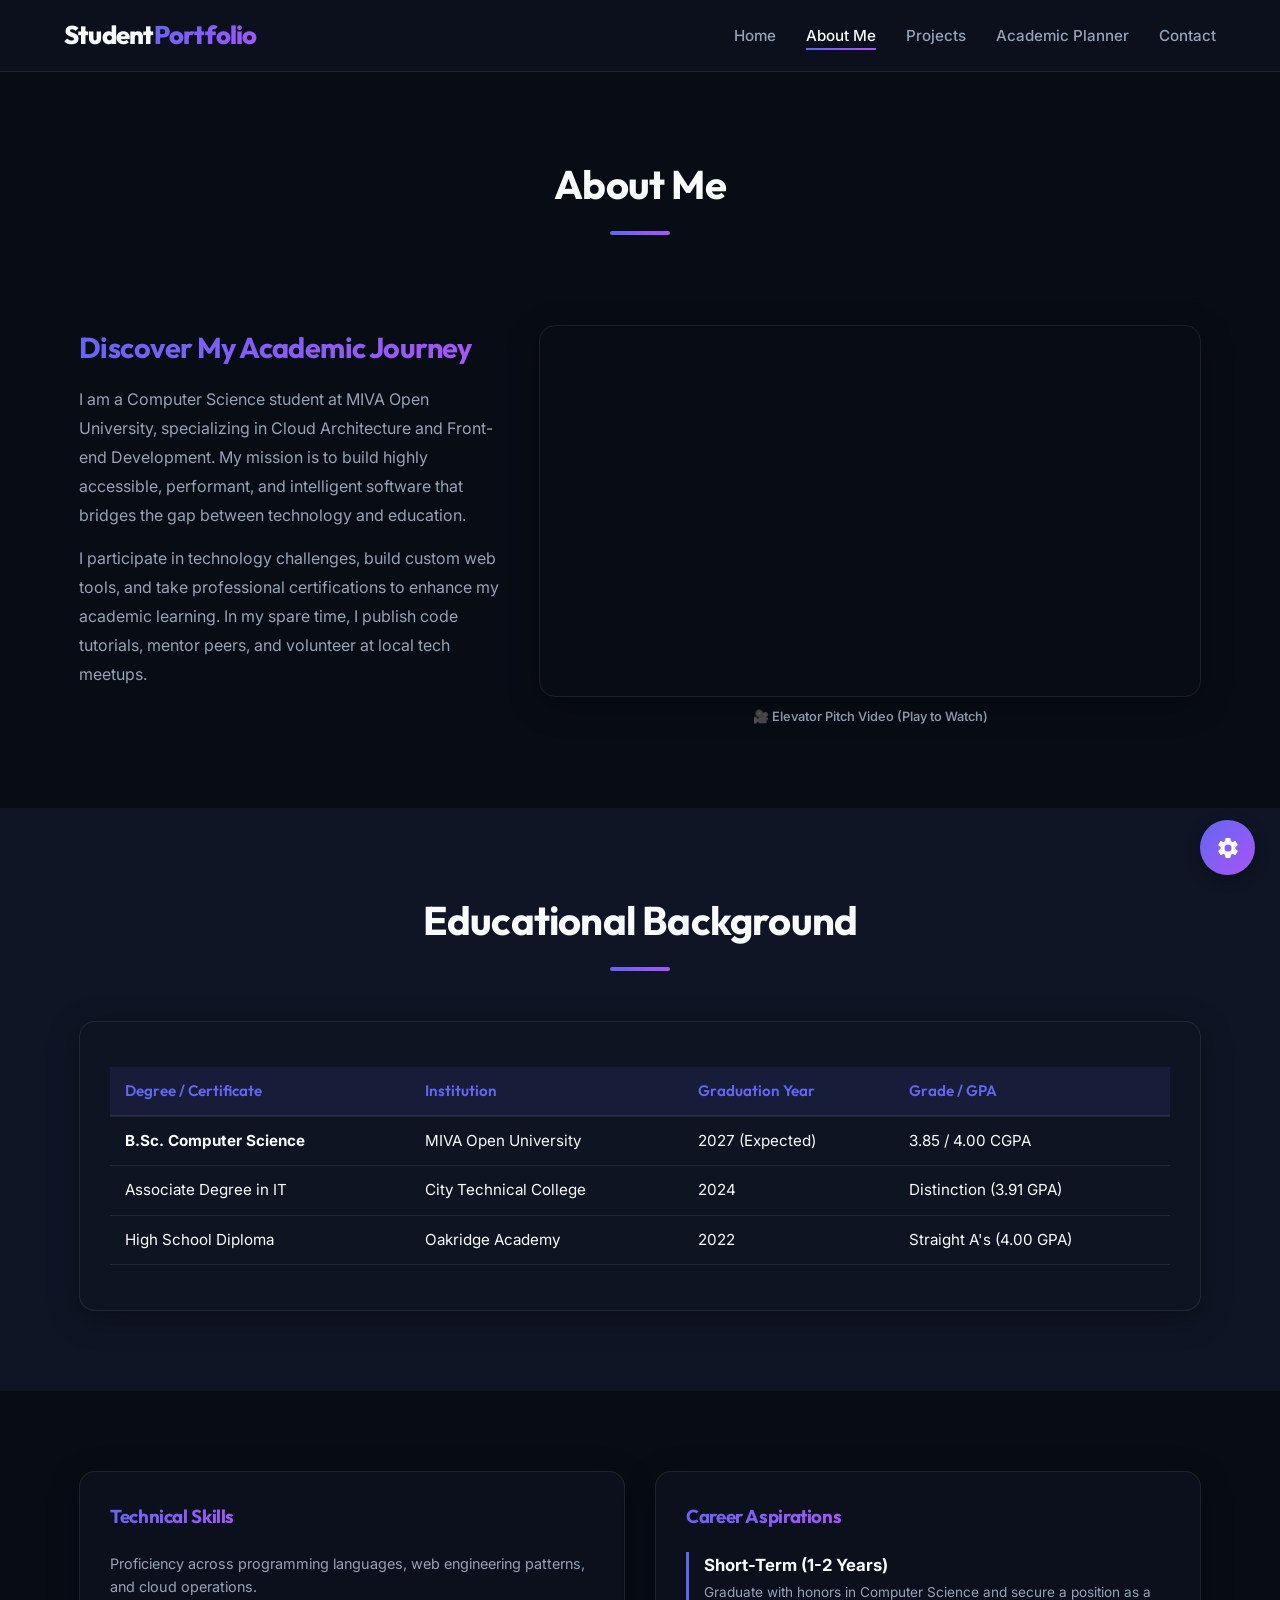
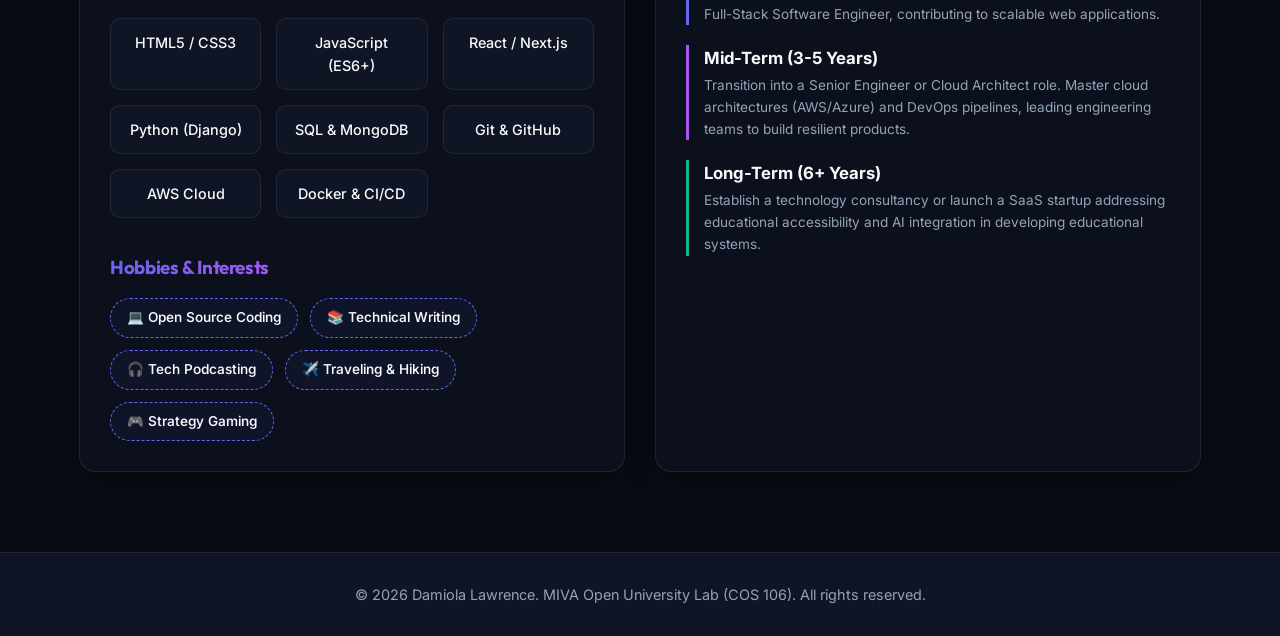
==== about.html @ 82983b86 "Initail commit" ====
<!DOCTYPE html>
<html lang="en">
<head>
  <meta charset="UTF-8">
  <meta name="viewport" content="width=device-width, initial-scale=1.0">
  <meta name="description" content="Learn more about Alex Johnson's educational background, technical skills, career aspirations, and view the elevator pitch video.">
  <meta name="referrer" content="strict-origin-when-cross-origin">
  <title>About Me | Academic Portfolio</title>
  <link rel="stylesheet" href="css/style.css">
</head>
<body>

  <!-- Sticky Navbar -->
  <header>
    <div class="container nav-container">
      <a href="index.html" class="logo" id="nav-logo">Student<span class="gradient-text">Portfolio</span></a>
      <nav>
        <ul class="nav-links" id="navbar-links">
          <li><a href="index.html">Home</a></li>
          <li><a href="about.html" class="active">About Me</a></li>
          <li><a href="projects.html">Projects</a></li>
          <li><a href="planner.html">Academic Planner</a></li>
          <li><a href="contact.html">Contact</a></li>
        </ul>
      </nav>
      <button class="burger" id="menu-toggle-btn" aria-label="Toggle Menu">
        <span></span>
        <span></span>
        <span></span>
      </button>
    </div>
  </header>

  <!-- About Hero Section -->
  <section class="section" id="about-hero-section">
    <div class="container">
      <h2 class="section-title">About Me</h2>
      <div class="grid-2">
        <div class="about-intro-text" id="about-intro-bio">
          <h3 class="gradient-text" style="font-size: 1.8rem; margin-bottom: 15px;">Discover My Academic Journey</h3>
          <p style="color: var(--text-secondary); margin-bottom: 15px; line-height: 1.8;">
            I am a Computer Science student at MIVA Open University, specializing in Cloud Architecture and Front-end Development. My mission is to build highly accessible, performant, and intelligent software that bridges the gap between technology and education.
          </p>
          <p style="color: var(--text-secondary); line-height: 1.8;">
            I participate in technology challenges, build custom web tools, and take professional certifications to enhance my academic learning. In my spare time, I publish code tutorials, mentor peers, and volunteer at local tech meetups.
          </p>
        </div>

        <!-- Custom HTML5 Elevator Pitch Video -->
        <div class="video-section" id="pitch-video-wrapper">
          <div class="video-container" id="video-player-container" style="aspect-ratio: 16 / 9;">
            
            <!-- YouTube Video Embed (Active)
                 The sharing link 'https://youtu.be/R84VVxa68bw?feature=shared' is converted to embed format: 'https://www.youtube-nocookie.com/embed/R84VVxa68bw' -->
            <iframe width="660" height="370" src="https://www.youtube.com/embed/R84VVxa68bw" title="My Elevator pitch video" frameborder="0" allow="accelerometer; autoplay; clipboard-write; encrypted-media; gyroscope; picture-in-picture; web-share" referrerpolicy="strict-origin-when-cross-origin" allowfullscreen></iframe>

            <!-- OPTION 2: HTML5 Video Player (Commented Out)
                 Uncomment the video tag and the custom-controls below, and remove/comment out the iframe above 
                 if you want to play a direct video file (e.g. assets/video.mp4) instead of YouTube.
            <video id="elevator-pitch-video" poster="https://images.unsplash.com/photo-1516321318423-f06f85e504b3?w=800&auto=format&fit=crop&q=80" playsinline style="width: 100%; height: 100%; object-fit: cover;">
              <source src="assets/video.mp4" type="video/mp4">
              Your browser does not support the video tag.
            </video> 
            <div class="custom-video-controls" id="custom-controls">
              <button class="video-control-btn" id="video-play-btn" title="Play">
                <svg viewBox="0 0 24 24" width="24" height="24" fill="currentColor">
                  <path d="M8,5.14V19.14L19,12.14L8,5.14Z"/>
                </svg>
              </button>
              <div class="video-slider" id="video-progress-bar">
                <div class="video-progress" id="video-progress-fill"></div>
              </div>
              <button class="video-control-btn" id="video-mute-btn" title="Mute">
                <svg viewBox="0 0 24 24" width="24" height="24" fill="currentColor">
                  <path d="M14,3.23V5.29C16.89,6.15 19,8.83 19,12C19,15.17 16.89,17.85 14,18.71V20.77C18.07,19.86 21,16.28 21,12C21,7.72 18.07,4.14 14,3.23M16.5,12C16.5,10.23 15.5,8.71 14,7.97V16C15.5,15.29 16.5,13.77 16.5,12M3,9V15H7L12,20V4L7,9H3Z"/>
                </svg>
              </button>
              <span id="video-time-display" style="font-size: 0.75rem; color: #fff; font-family: monospace;">0:00 / 0:15</span>
            </div>
            -->
          </div>
          <p style="font-size: 0.8rem; color: var(--text-secondary); text-align: center; margin-top: 10px; font-weight: 550;">
            🎥 Elevator Pitch Video (Play to Watch)
          </p>
        </div>
      </div>
    </div>
  </section>

  <!-- Educational Background Table -->
  <section class="section" style="background-color: var(--bg-secondary);" id="education-section">
    <div class="container">
      <h2 class="section-title">Educational Background</h2>
      <div class="glass-card table-responsive" id="education-table-card">
        <table class="styled-table" id="education-records-table">
          <thead>
            <tr>
              <th>Degree / Certificate</th>
              <th>Institution</th>
              <th>Graduation Year</th>
              <th>Grade / GPA</th>
            </tr>
          </thead>
          <tbody>
            <tr>
              <td><strong>B.Sc. Computer Science</strong></td>
              <td>MIVA Open University</td>
              <td>2027 (Expected)</td>
              <td>3.85 / 4.00 CGPA</td>
            </tr>
            <tr>
              <td>Associate Degree in IT</td>
              <td>City Technical College</td>
              <td>2024</td>
              <td>Distinction (3.91 GPA)</td>
            </tr>
            <tr>
              <td>High School Diploma</td>
              <td>Oakridge Academy</td>
              <td>2022</td>
              <td>Straight A's (4.00 GPA)</td>
            </tr>
          </tbody>
        </table>
      </div>
    </div>
  </section>

  <!-- Skills, Hobbies and Aspirations -->
  <section class="section" id="skills-aspirations-section">
    <div class="container grid-2">
      
      <!-- Tech Skills & Hobbies -->
      <div class="glass-card" id="tech-skills-card">
        <h3 class="gradient-text" style="margin-bottom: 20px;">Technical Skills</h3>
        <p style="color: var(--text-secondary); font-size: 0.9rem; margin-bottom: 15px;">
          Proficiency across programming languages, web engineering patterns, and cloud operations.
        </p>
        <div class="skills-grid" id="skills-pills-list">
          <div class="skill-pill">HTML5 / CSS3</div>
          <div class="skill-pill">JavaScript (ES6+)</div>
          <div class="skill-pill">React / Next.js</div>
          <div class="skill-pill">Python (Django)</div>
          <div class="skill-pill">SQL & MongoDB</div>
          <div class="skill-pill">Git & GitHub</div>
          <div class="skill-pill">AWS Cloud</div>
          <div class="skill-pill">Docker & CI/CD</div>
        </div>

        <h3 class="gradient-text" style="margin-top: 35px; margin-bottom: 15px;">Hobbies & Interests</h3>
        <div class="hobbies-list" id="hobbies-tags-list">
          <div class="hobby-tag">💻 Open Source Coding</div>
          <div class="hobby-tag">📚 Technical Writing</div>
          <div class="hobby-tag">🎧 Tech Podcasting</div>
          <div class="hobby-tag">✈️ Traveling & Hiking</div>
          <div class="hobby-tag">🎮 Strategy Gaming</div>
        </div>
      </div>

      <!-- Career Aspirations -->
      <div class="glass-card" id="career-aspirations-card" style="height: 100%;">
        <h3 class="gradient-text" style="margin-bottom: 20px;">Career Aspirations</h3>
        <ul style="display: flex; flex-direction: column; gap: 20px;">
          <li style="border-left: 3px solid var(--accent-color); padding-left: 15px; position: relative;">
            <strong style="display: block; font-size: 1.05rem;">Short-Term (1-2 Years)</strong>
            <span style="font-size: 0.85rem; color: var(--text-secondary); display: block; margin-top: 3px;">
              Graduate with honors in Computer Science and secure a position as a Full-Stack Software Engineer, contributing to scalable web applications.
            </span>
          </li>
          <li style="border-left: 3px solid var(--accent-secondary); padding-left: 15px; position: relative;">
            <strong style="display: block; font-size: 1.05rem;">Mid-Term (3-5 Years)</strong>
            <span style="font-size: 0.85rem; color: var(--text-secondary); display: block; margin-top: 3px;">
              Transition into a Senior Engineer or Cloud Architect role. Master cloud architectures (AWS/Azure) and DevOps pipelines, leading engineering teams to build resilient products.
            </span>
          </li>
          <li style="border-left: 3px solid var(--success-color); padding-left: 15px; position: relative;">
            <strong style="display: block; font-size: 1.05rem;">Long-Term (6+ Years)</strong>
            <span style="font-size: 0.85rem; color: var(--text-secondary); display: block; margin-top: 3px;">
              Establish a technology consultancy or launch a SaaS startup addressing educational accessibility and AI integration in developing educational systems.
            </span>
          </li>
        </ul>
      </div>

    </div>
  </section>

  <!-- Footer -->
   <footer>
    <div class="container">
      <p>&copy; 2026 Damiola Lawrence. MIVA Open University Lab (COS 106). All rights reserved.</p>
    </div>
  </footer>

  <script src="js/main.js"></script>
  
  <!-- Local Custom Video Binding Script -->
  <script>
    // Bind Custom Video Controls for elevator pitch
    document.addEventListener('DOMContentLoaded', () => {
      const video = document.getElementById('elevator-pitch-video');
      const playBtn = document.getElementById('video-play-btn');
      const muteBtn = document.getElementById('video-mute-btn');
      const progressBar = document.getElementById('video-progress-bar');
      const progressFill = document.getElementById('video-progress-fill');
      const timeDisplay = document.getElementById('video-time-display');

      if (!video) return;

      playBtn.addEventListener('click', () => {
        if (video.paused) {
          video.play();
          playBtn.innerHTML = `
            <svg viewBox="0 0 24 24" width="24" height="24" fill="currentColor">
              <path d="M14,19H18V5H14M6,19H10V5H6V19Z"/>
            </svg>
          `;
        } else {
          video.pause();
          playBtn.innerHTML = `
            <svg viewBox="0 0 24 24" width="24" height="24" fill="currentColor">
              <path d="M8,5.14V19.14L19,12.14L8,5.14Z"/>
            </svg>
          `;
        }
      });

      muteBtn.addEventListener('click', () => {
        video.muted = !video.muted;
        if (video.muted) {
          muteBtn.innerHTML = `
            <svg viewBox="0 0 24 24" width="24" height="24" fill="currentColor">
              <path d="M12,4L9.91,6.09L12,8.18M19,12C19,11.1 18.82,10.24 18.5,9.46L19.97,8C20.63,9.19 21,10.55 21,12C21,16.28 18.07,19.86 14,20.77V18.71C16.89,17.85 19,15.17 19,12M4.27,3L3,4.27L7.73,9H3V15H7L12,20V13.27L16.25,17.5C15.58,18 14.82,18.4 14,18.7V20.76C15.38,20.44 16.63,19.78 17.68,18.94L20,21.27L21.27,20L4.27,3M12,4L9.91,6.09L12,8.18V4M16.5,12C16.5,11.38 16.32,10.82 16,10.32L17.5,11.82C17.5,11.88 17.5,11.94 17.5,12A3.5,3.5 0 0,1 14,15.5V17.5A5.5,5.5 0 0,0 19.5,12Z"/>
            </svg>
          `;
        } else {
          muteBtn.innerHTML = `
            <svg viewBox="0 0 24 24" width="24" height="24" fill="currentColor">
              <path d="M14,3.23V5.29C16.89,6.15 19,8.83 19,12C19,15.17 16.89,17.85 14,18.71V20.77C18.07,19.86 21,16.28 21,12C21,7.72 18.07,4.14 14,3.23M16.5,12C16.5,10.23 15.5,8.71 14,7.97V16C15.5,15.29 16.5,13.77 16.5,12M3,9V15H7L12,20V4L7,9H3Z"/>
            </svg>
          `;
        }
      });

      // Update progress bar
      video.addEventListener('timeupdate', () => {
        const percent = (video.currentTime / video.duration) * 100;
        progressFill.style.width = `${percent}%`;
        
        // Format time
        const curMins = Math.floor(video.currentTime / 60);
        const curSecs = Math.floor(video.currentTime % 60).toString().padStart(2, '0');
        const durMins = Math.floor(video.duration || 0 / 60);
        const durSecs = Math.floor(video.duration || 0 % 60).toString().padStart(2, '0');
        
        timeDisplay.innerText = `${curMins}:${curSecs} / ${durMins}:${durSecs}`;
      });

      // Seek progress
      progressBar.addEventListener('click', (e) => {
        const rect = progressBar.getBoundingClientRect();
        const pos = (e.clientX - rect.left) / rect.width;
        video.currentTime = pos * video.duration;
      });
    });
  </script>
</body>
</html>
---- css/style.css ----
/* ==========================================================================
   DESIGN SYSTEM & GLOBAL VARIABLES (COS 106 TERM PROJECT)
   ========================================================================== */
@import url('https://fonts.googleapis.com/css2?family=Inter:wght@300;400;500;600;700&family=Outfit:wght@400;500;600;700;800&display=swap');

:root {
  /* Default Dark Obsidian Theme Settings */
  --bg-primary: #080c14;
  --bg-secondary: #0f1524;
  --text-primary: #f8fafc;
  --text-secondary: #94a3b8;
  --accent-color: #6366f1;
  --accent-secondary: #a855f7;
  --accent-glow: rgba(99, 102, 241, 0.4);
  --card-bg: rgba(15, 21, 36, 0.6);
  --card-border: rgba(255, 255, 255, 0.08);
  --input-bg: rgba(15, 21, 36, 0.8);
  --success-color: #10b981;
  --warning-color: #f59e0b;
  --danger-color: #ef4444;
  
  --font-title: 'Outfit', sans-serif;
  --font-body: 'Inter', sans-serif;
  --radius-lg: 16px;
  --radius-md: 10px;
  --radius-sm: 6px;
  --transition: all 0.3s cubic-bezier(0.4, 0, 0.2, 1);
  --shadow-glow: 0 0 20px var(--accent-glow);
  --shadow-card: 0 8px 32px 0 rgba(0, 0, 0, 0.3);
}

/* Light Theme Variables Override */
[data-theme="light"] {
  --bg-primary: #f1f5f9;
  --bg-secondary: #e2e8f0;
  --text-primary: #0f172a;
  --text-secondary: #475569;
  --accent-color: #4f46e5;
  --accent-secondary: #7c3aed;
  --accent-glow: rgba(79, 70, 229, 0.2);
  --card-bg: rgba(255, 255, 255, 0.65);
  --card-border: rgba(15, 23, 42, 0.08);
  --input-bg: rgba(255, 255, 255, 0.8);
  --shadow-card: 0 8px 32px 0 rgba(15, 23, 42, 0.05);
}

/* Reset & Base Styles */
* {
  margin: 0;
  padding: 0;
  box-sizing: border-box;
}

html {
  scroll-behavior: smooth;
}

body {
  background-color: var(--bg-primary);
  color: var(--text-primary);
  font-family: var(--font-body);
  line-height: 1.6;
  min-height: 100vh;
  display: flex;
  flex-direction: column;
  overflow-x: hidden;
  transition: background-color 0.5s ease, color 0.3s ease;
}

a {
  color: inherit;
  text-decoration: none;
  transition: var(--transition);
}

ul {
  list-style: none;
}

img, video {
  max-width: 100%;
  display: block;
}

/* ==========================================================================
   TYPOGRAPHY
   ========================================================================== */
h1, h2, h3, h4, h5, h6 {
  font-family: var(--font-title);
  font-weight: 700;
  letter-spacing: -0.02em;
}

.gradient-text {
  background: linear-gradient(135deg, var(--accent-color), var(--accent-secondary));
  -webkit-background-clip: text;
  -webkit-text-fill-color: transparent;
  display: inline-block;
}

/* ==========================================================================
   LAYOUTS
   ========================================================================== */
.container {
  width: 90%;
  max-width: 1200px;
  margin: 0 auto;
  padding: 0 15px;
}

.grid-2 {
  display: grid;
  grid-template-columns: repeat(2, 1fr);
  gap: 30px;
  align-items: center;
}

.grid-3 {
  display: grid;
  grid-template-columns: repeat(3, 1fr);
  gap: 25px;
}

.flex-center {
  display: flex;
  justify-content: center;
  align-items: center;
}

.section {
  padding: 80px 0;
  position: relative;
}

.section-title {
  text-align: center;
  margin-bottom: 50px;
  font-size: 2.5rem;
}

.section-title::after {
  content: '';
  display: block;
  width: 60px;
  height: 4px;
  background: linear-gradient(90deg, var(--accent-color), var(--accent-secondary));
  margin: 15px auto 0;
  border-radius: 2px;
}

/* ==========================================================================
   NAVIGATION
   ========================================================================== */
header {
  position: sticky;
  top: 0;
  z-index: 1000;
  background: var(--card-bg);
  backdrop-filter: var(--glass-blur);
  -webkit-backdrop-filter: var(--glass-blur);
  border-bottom: 1px solid var(--card-border);
  transition: var(--transition);
}

.nav-container {
  display: flex;
  justify-content: space-between;
  align-items: center;
  padding: 15px 0;
}

.logo {
  font-family: var(--font-title);
  font-size: 1.6rem;
  font-weight: 800;
  letter-spacing: -0.03em;
}

.nav-links {
  display: flex;
  gap: 30px;
  align-items: center;
}

.nav-links a {
  font-size: 0.95rem;
  font-weight: 500;
  color: var(--text-secondary);
  position: relative;
  padding: 5px 0;
}

.nav-links a::after {
  content: '';
  position: absolute;
  bottom: 0;
  left: 0;
  width: 0;
  height: 2px;
  background: linear-gradient(90deg, var(--accent-color), var(--accent-secondary));
  transition: var(--transition);
}

.nav-links a:hover,
.nav-links a.active {
  color: var(--text-primary);
}

.nav-links a:hover::after,
.nav-links a.active::after {
  width: 100%;
}

/* Burger Menu Toggle */
.burger {
  display: none;
  cursor: pointer;
  background: none;
  border: none;
}

.burger span {
  display: block;
  width: 25px;
  height: 3px;
  background-color: var(--text-primary);
  margin: 5px 0;
  transition: var(--transition);
}

/* ==========================================================================
   BUTTONS
   ========================================================================== */
.btn {
  display: inline-block;
  padding: 12px 28px;
  border-radius: var(--radius-md);
  font-family: var(--font-body);
  font-size: 0.95rem;
  font-weight: 600;
  cursor: pointer;
  transition: var(--transition);
  border: none;
  text-align: center;
}

.btn-primary {
  background: linear-gradient(135deg, var(--accent-color), var(--accent-secondary));
  color: #ffffff;
  box-shadow: 0 4px 15px rgba(99, 102, 241, 0.3);
}

.btn-primary:hover {
  transform: translateY(-2px);
  box-shadow: 0 6px 20px rgba(99, 102, 241, 0.45), var(--shadow-glow);
}

.btn-secondary {
  background: transparent;
  color: var(--text-primary);
  border: 1px solid var(--card-border);
  backdrop-filter: var(--glass-blur);
}

.btn-secondary:hover {
  background: rgba(255, 255, 255, 0.05);
  border-color: var(--accent-color);
  transform: translateY(-2px);
}

/* ==========================================================================
   GLASS CARDS
   ========================================================================== */
.glass-card {
  background: var(--card-bg);
  backdrop-filter: var(--glass-blur);
  -webkit-backdrop-filter: var(--glass-blur);
  border: 1px solid var(--card-border);
  border-radius: var(--radius-lg);
  padding: 30px;
  box-shadow: var(--shadow-card);
  transition: var(--transition);
}

.glass-card:hover {
  transform: translateY(-5px);
  border-color: rgba(99, 102, 241, 0.2);
  box-shadow: 0 12px 40px rgba(0, 0, 0, 0.4), 0 0 15px rgba(99, 102, 241, 0.05);
}

/* ==========================================================================
   HOMEPAGE SPECIFICS
   ========================================================================== */
.hero-content {
  display: flex;
  flex-direction: column;
  gap: 15px;
}

.hero-subtitle {
  font-size: 1.25rem;
  color: var(--text-secondary);
  font-weight: 500;
  display: inline-block;
  min-height: 1.8em;
}

.hero-stats {
  display: grid;
  grid-template-columns: repeat(3, 1fr);
  gap: 15px;
  margin-top: 30px;
}

.stat-item {
  text-align: center;
  padding: 15px;
}

.stat-num {
  font-size: 2rem;
  font-weight: 800;
  font-family: var(--font-title);
  color: var(--accent-color);
}

.stat-label {
  font-size: 0.8rem;
  color: var(--text-secondary);
  text-transform: uppercase;
  letter-spacing: 0.05em;
}

/* Image Uploader & Upscaler Canvas UI */
.photo-uploader-container {
  display: flex;
  flex-direction: column;
  align-items: center;
  gap: 20px;
}

.avatar-wrapper {
  position: relative;
  width: 280px;
  height: 280px;
  border-radius: 50%;
  border: 4px solid var(--card-border);
  background: var(--bg-secondary);
  overflow: hidden;
  box-shadow: var(--shadow-card);
  display: flex;
  justify-content: center;
  align-items: center;
  transition: var(--transition);
}

.avatar-wrapper:hover {
  border-color: var(--accent-color);
  box-shadow: var(--shadow-glow);
}

.avatar-wrapper img {
  width: 100%;
  height: 100%;
  object-fit: cover;
}

.avatar-wrapper canvas {
  position: absolute;
  top: 0;
  left: 0;
  width: 100%;
  height: 100%;
  object-fit: cover;
  display: none;
}

.avatar-placeholder {
  display: flex;
  flex-direction: column;
  align-items: center;
  gap: 10px;
  color: var(--text-secondary);
  cursor: pointer;
}

.avatar-placeholder svg {
  width: 50px;
  height: 50px;
  fill: currentColor;
}

#file-upload-input {
  display: none;
}

.upload-actions {
  display: flex;
  gap: 10px;
  width: 100%;
  justify-content: center;
}

/* ==========================================================================
   ABOUT ME SPECIFICS
   ========================================================================== */
.about-sections {
  display: flex;
  flex-direction: column;
  gap: 50px;
}

/* Tables Styling */
.table-responsive {
  overflow-x: auto;
}

.styled-table {
  width: 100%;
  border-collapse: collapse;
  margin: 15px 0;
  font-size: 0.95rem;
  text-align: left;
}

.styled-table th {
  background-color: rgba(99, 102, 241, 0.1);
  color: var(--accent-color);
  font-family: var(--font-title);
  font-weight: 600;
  padding: 12px 15px;
  border-bottom: 2px solid var(--card-border);
}

.styled-table td {
  padding: 12px 15px;
  border-bottom: 1px solid var(--card-border);
  color: var(--text-primary);
}

.styled-table tbody tr:hover {
  background-color: rgba(255, 255, 255, 0.02);
}

/* Skills list */
.skills-grid {
  display: grid;
  grid-template-columns: repeat(auto-fill, minmax(140px, 1fr));
  gap: 15px;
  margin-top: 20px;
}

.skill-pill {
  padding: 12px 15px;
  background: var(--bg-secondary);
  border: 1px solid var(--card-border);
  border-radius: var(--radius-md);
  text-align: center;
  font-weight: 500;
  font-size: 0.9rem;
  transition: var(--transition);
}

.skill-pill:hover {
  border-color: var(--accent-secondary);
  color: var(--text-primary);
  transform: scale(1.05);
  box-shadow: 0 4px 12px rgba(168, 85, 247, 0.15);
}

/* Hobbies Flex list */
.hobbies-list {
  display: flex;
  flex-wrap: wrap;
  gap: 12px;
}

.hobby-tag {
  display: flex;
  align-items: center;
  gap: 8px;
  padding: 8px 16px;
  background: rgba(99, 102, 241, 0.05);
  border: 1px dashed var(--accent-color);
  border-radius: 30px;
  font-size: 0.85rem;
  font-weight: 550;
}

/* Custom Audio Player */
.audio-card {
  margin-top: 40px;
}

.custom-audio-player {
  display: flex;
  align-items: center;
  gap: 20px;
  margin-top: 15px;
}

.audio-btn {
  width: 50px;
  height: 50px;
  border-radius: 50%;
  background: var(--accent-color);
  border: none;
  cursor: pointer;
  display: flex;
  justify-content: center;
  align-items: center;
  color: #fff;
  transition: var(--transition);
}

.audio-btn:hover {
  transform: scale(1.1);
  box-shadow: var(--shadow-glow);
}

.audio-progress-container {
  flex-grow: 1;
  display: flex;
  flex-direction: column;
  gap: 5px;
}

.audio-slider-bar {
  width: 100%;
  height: 5px;
  background: var(--card-border);
  border-radius: 3px;
  position: relative;
  cursor: pointer;
}

.audio-progress {
  height: 100%;
  background: linear-gradient(90deg, var(--accent-color), var(--accent-secondary));
  border-radius: 3px;
  width: 0%;
  position: absolute;
}

.audio-time-row {
  display: flex;
  justify-content: space-between;
  font-size: 0.75rem;
  color: var(--text-secondary);
}

/* Elevator Pitch Video player */
.video-section {
  margin-top: 40px;
}

.video-container {
  position: relative;
  width: 100%;
  max-width: 720px;
  margin: 0 auto;
  border-radius: var(--radius-lg);
  overflow: hidden;
  border: 1px solid var(--card-border);
  box-shadow: var(--shadow-card);
}

.custom-video-controls {
  position: absolute;
  bottom: 0;
  left: 0;
  width: 100%;
  background: linear-gradient(to top, rgba(0,0,0,0.8), rgba(0,0,0,0));
  padding: 20px 15px 10px;
  display: flex;
  align-items: center;
  gap: 15px;
  opacity: 0;
  transition: opacity 0.3s ease;
}

.video-container:hover .custom-video-controls {
  opacity: 1;
}

.video-slider {
  flex-grow: 1;
  height: 6px;
  background: rgba(255,255,255,0.25);
  border-radius: 3px;
  position: relative;
  cursor: pointer;
}

.video-progress {
  height: 100%;
  background: var(--accent-color);
  border-radius: 3px;
  width: 0%;
}

.video-control-btn {
  background: none;
  border: none;
  color: #fff;
  cursor: pointer;
  outline: none;
}

/* ==========================================================================
   PROJECTS SPECIFICS
   ========================================================================== */
.project-card {
  display: flex;
  flex-direction: column;
  height: 100%;
  padding: 0;
  overflow: hidden;
}

.project-img {
  width: 100%;
  height: 200px;
  object-fit: cover;
  border-bottom: 1px solid var(--card-border);
}

.project-body {
  padding: 25px;
  display: flex;
  flex-direction: column;
  gap: 15px;
  flex-grow: 1;
}

.project-tags {
  display: flex;
  flex-wrap: wrap;
  gap: 8px;
}

.project-tag {
  font-size: 0.75rem;
  padding: 4px 10px;
  background: rgba(99, 102, 241, 0.1);
  color: var(--accent-color);
  border-radius: 12px;
  font-weight: 600;
}

.project-progress-container {
  display: flex;
  flex-direction: column;
  gap: 5px;
  margin-top: 10px;
}

.progress-label-row {
  display: flex;
  justify-content: space-between;
  font-size: 0.8rem;
  color: var(--text-secondary);
}

.progress-bar-bg {
  width: 100%;
  height: 6px;
  background: var(--bg-secondary);
  border-radius: 3px;
  overflow: hidden;
  border: 1px solid var(--card-border);
}

.progress-fill {
  height: 100%;
  background: linear-gradient(90deg, var(--accent-color), var(--accent-secondary));
  border-radius: 3px;
  transition: width 1s ease-in-out;
}

.project-footer {
  padding: 0 25px 25px;
  display: flex;
  justify-content: space-between;
  align-items: center;
}

.project-link {
  font-size: 0.9rem;
  font-weight: 600;
  color: var(--accent-color);
  display: flex;
  align-items: center;
  gap: 5px;
}

.project-link:hover {
  color: var(--accent-secondary);
  transform: translateX(3px);
}

/* ==========================================================================
   ACADEMIC PLANNER & CALENDAR SPECIFICS
   ========================================================================== */
.planner-layout {
  display: grid;
  grid-template-columns: 1fr 1.8fr;
  gap: 30px;
  align-items: start;
}

.planner-dashboard {
  display: flex;
  flex-direction: column;
  gap: 25px;
}

.form-group {
  display: flex;
  flex-direction: column;
  gap: 8px;
  margin-bottom: 15px;
}

.form-label {
  font-size: 0.85rem;
  font-weight: 600;
  color: var(--text-secondary);
  text-transform: uppercase;
  letter-spacing: 0.03em;
}

.form-input, .form-select, .form-textarea {
  width: 100%;
  padding: 12px 16px;
  background: var(--input-bg);
  border: 1px solid var(--card-border);
  color: var(--text-primary);
  border-radius: var(--radius-md);
  font-family: var(--font-body);
  font-size: 0.95rem;
  transition: var(--transition);
}

.form-input:focus, .form-select:focus, .form-textarea:focus {
  outline: none;
  border-color: var(--accent-color);
  box-shadow: 0 0 10px rgba(99, 102, 241, 0.15);
}

/* Task lists style */
.task-columns {
  display: grid;
  grid-template-columns: 1fr 1fr;
  gap: 20px;
}

.task-column-title {
  font-size: 1.15rem;
  margin-bottom: 15px;
  display: flex;
  justify-content: space-between;
  align-items: center;
}

.task-count {
  font-size: 0.8rem;
  padding: 3px 8px;
  background: var(--bg-secondary);
  border-radius: 12px;
  border: 1px solid var(--card-border);
}

.task-list {
  display: flex;
  flex-direction: column;
  gap: 12px;
  min-height: 250px;
  background: rgba(255, 255, 255, 0.01);
  border: 1px dashed var(--card-border);
  border-radius: var(--radius-lg);
  padding: 15px;
}

/* Task Card */
.task-card {
  background: var(--bg-secondary);
  border: 1px solid var(--card-border);
  border-radius: var(--radius-md);
  padding: 15px;
  position: relative;
  transition: var(--transition);
  animation: fadeIn 0.4s ease;
}

.task-card:hover {
  box-shadow: var(--shadow-card);
  border-color: rgba(99,102,241,0.15);
}

.task-card-header {
  display: flex;
  justify-content: space-between;
  align-items: start;
  gap: 10px;
}

.task-card-title {
  font-size: 0.95rem;
  font-weight: 600;
}

.task-priority-badge {
  font-size: 0.7rem;
  padding: 2px 6px;
  border-radius: 4px;
  text-transform: uppercase;
  font-weight: 700;
}

.priority-high { background: rgba(239, 68, 68, 0.15); color: var(--danger-color); }
.priority-medium { background: rgba(245, 158, 11, 0.15); color: var(--warning-color); }
.priority-low { background: rgba(16, 185, 129, 0.15); color: var(--success-color); }

.task-meta {
  font-size: 0.75rem;
  color: var(--text-secondary);
  margin-top: 8px;
  display: flex;
  justify-content: space-between;
}

.task-actions {
  display: flex;
  justify-content: flex-end;
  gap: 10px;
  margin-top: 12px;
  border-top: 1px solid var(--card-border);
  padding-top: 10px;
}

.task-action-btn {
  background: none;
  border: none;
  cursor: pointer;
  color: var(--text-secondary);
  font-size: 0.8rem;
  display: flex;
  align-items: center;
  gap: 4px;
  transition: var(--transition);
}

.task-action-btn:hover {
  color: var(--text-primary);
}

.task-action-btn.btn-complete { color: var(--success-color); }
.task-action-btn.btn-delete { color: var(--danger-color); }

/* SVG Circular Pomodoro Timer */
.task-timer-container {
  display: flex;
  align-items: center;
  gap: 10px;
  font-family: monospace;
}

.timer-svg {
  width: 24px;
  height: 24px;
  transform: rotate(-90deg);
}

.timer-circle-bg {
  fill: none;
  stroke: var(--card-border);
  stroke-width: 3;
}

.timer-circle-progress {
  fill: none;
  stroke: var(--accent-color);
  stroke-width: 3;
  stroke-linecap: round;
  stroke-dasharray: 63; /* 2 * PI * r (r=10) => ~62.8 */
  stroke-dashoffset: 0;
  transition: stroke-dashoffset 1s linear;
}

/* Calendar Component */
.calendar-card {
  margin-top: 30px;
}

.calendar-header {
  display: flex;
  justify-content: space-between;
  align-items: center;
  margin-bottom: 20px;
}

.calendar-nav-btn {
  background: var(--bg-secondary);
  border: 1px solid var(--card-border);
  color: var(--text-primary);
  width: 35px;
  height: 35px;
  border-radius: 50%;
  cursor: pointer;
  display: flex;
  justify-content: center;
  align-items: center;
  transition: var(--transition);
}

.calendar-nav-btn:hover {
  background: var(--accent-color);
  color: #fff;
}

.calendar-grid {
  display: grid;
  grid-template-columns: repeat(7, 1fr);
  gap: 8px;
  text-align: center;
}

.calendar-day-header {
  font-weight: 600;
  font-size: 0.8rem;
  color: var(--text-secondary);
  text-transform: uppercase;
  padding: 5px 0;
}

.calendar-day-cell {
  aspect-ratio: 1;
  background: var(--bg-primary);
  border: 1px solid var(--card-border);
  border-radius: var(--radius-sm);
  display: flex;
  flex-direction: column;
  justify-content: space-between;
  padding: 6px;
  font-size: 0.85rem;
  cursor: pointer;
  transition: var(--transition);
  position: relative;
  min-height: 65px;
}

.calendar-day-cell:hover {
  border-color: var(--accent-color);
  background: rgba(99, 102, 241, 0.05);
}

.calendar-day-cell.other-month {
  opacity: 0.3;
}

.calendar-day-cell.today {
  border-color: var(--accent-color);
  box-shadow: inset 0 0 5px rgba(99, 102, 241, 0.2);
  font-weight: 700;
}

.calendar-day-cell.today .day-number {
  color: var(--accent-color);
}

.day-number {
  align-self: flex-end;
}

.calendar-events-container {
  display: flex;
  flex-direction: column;
  gap: 2px;
  width: 100%;
}

.calendar-event-dot {
  height: 4px;
  width: 100%;
  border-radius: 2px;
}

.event-exam { background-color: var(--danger-color); }
.event-cert { background-color: var(--accent-secondary); }
.event-project { background-color: var(--success-color); }

/* Modal Styles */
.modal-overlay {
  position: fixed;
  top: 0;
  left: 0;
  width: 100vw;
  height: 100vh;
  background: rgba(0, 0, 0, 0.65);
  backdrop-filter: blur(8px);
  z-index: 1100;
  display: flex;
  justify-content: center;
  align-items: center;
  opacity: 0;
  pointer-events: none;
  transition: opacity 0.3s ease;
}

.modal-overlay.active {
  opacity: 1;
  pointer-events: all;
}

.modal-content {
  background: var(--bg-secondary);
  border: 1px solid var(--card-border);
  border-radius: var(--radius-lg);
  padding: 30px;
  width: 90%;
  max-width: 450px;
  box-shadow: 0 20px 50px rgba(0, 0, 0, 0.5);
  transform: scale(0.9);
  transition: transform 0.3s ease;
}

.modal-overlay.active .modal-content {
  transform: scale(1);
}

.modal-header {
  display: flex;
  justify-content: space-between;
  align-items: center;
  margin-bottom: 20px;
}

.modal-close-btn {
  background: none;
  border: none;
  color: var(--text-secondary);
  font-size: 1.5rem;
  cursor: pointer;
}

/* ==========================================================================
   CONTACT SPECIFICS
   ========================================================================== */
.contact-grid {
  display: grid;
  grid-template-columns: 1fr 1.5fr;
  gap: 40px;
}

.contact-info-cards {
  display: flex;
  flex-direction: column;
  gap: 20px;
}

.contact-item {
  display: flex;
  align-items: center;
  gap: 15px;
}

.contact-icon {
  width: 50px;
  height: 50px;
  border-radius: var(--radius-md);
  background: rgba(99, 102, 241, 0.1);
  color: var(--accent-color);
  display: flex;
  justify-content: center;
  align-items: center;
  flex-shrink: 0;
}

.contact-icon svg {
  width: 24px;
  height: 24px;
  fill: currentColor;
}

.validation-error {
  font-size: 0.75rem;
  color: var(--danger-color);
  margin-top: 5px;
  display: none;
  font-weight: 550;
}

.form-input.invalid, .form-textarea.invalid {
  border-color: var(--danger-color);
}

/* ==========================================================================
   THEME PALETTE WHEEL CUSTOMIZER
   ========================================================================== */
.customizer-toggle {
  position: fixed;
  bottom: 25px;
  right: 25px;
  width: 55px;
  height: 55px;
  border-radius: 50%;
  background: linear-gradient(135deg, var(--accent-color), var(--accent-secondary));
  color: #fff;
  border: none;
  cursor: pointer;
  display: flex;
  justify-content: center;
  align-items: center;
  z-index: 999;
  box-shadow: 0 4px 15px rgba(0, 0, 0, 0.3);
  transition: var(--transition);
}

.customizer-toggle:hover {
  transform: scale(1.1) rotate(45deg);
  box-shadow: var(--shadow-glow);
}

.customizer-toggle svg {
  width: 24px;
  height: 24px;
  fill: currentColor;
}

.customizer-panel {
  position: fixed;
  bottom: 95px;
  right: 25px;
  width: 280px;
  background: var(--card-bg);
  backdrop-filter: var(--glass-blur);
  -webkit-backdrop-filter: var(--glass-blur);
  border: 1px solid var(--card-border);
  border-radius: var(--radius-lg);
  padding: 20px;
  box-shadow: var(--shadow-card);
  z-index: 998;
  transform: translateY(20px) scale(0.95);
  opacity: 0;
  pointer-events: none;
  transition: var(--transition);
}

.customizer-panel.active {
  transform: translateY(0) scale(1);
  opacity: 1;
  pointer-events: all;
}

.customizer-header {
  font-family: var(--font-title);
  font-weight: 700;
  font-size: 1.1rem;
  margin-bottom: 15px;
  border-bottom: 1px solid var(--card-border);
  padding-bottom: 8px;
}

.customizer-section {
  margin-bottom: 15px;
}

.customizer-section-title {
  font-size: 0.8rem;
  text-transform: uppercase;
  color: var(--text-secondary);
  margin-bottom: 10px;
  letter-spacing: 0.05em;
  font-weight: 600;
}

.preset-colors-row {
  display: flex;
  gap: 10px;
}

.color-preset-btn {
  width: 25px;
  height: 25px;
  border-radius: 50%;
  border: 2px solid transparent;
  cursor: pointer;
  transition: var(--transition);
}

.color-preset-btn:hover {
  transform: scale(1.15);
}

.color-preset-btn.active {
  border-color: var(--text-primary);
}

.color-picker-row {
  display: grid;
  grid-template-columns: repeat(2, 1fr);
  gap: 10px;
}

.color-picker-item {
  display: flex;
  flex-direction: column;
  gap: 5px;
  font-size: 0.75rem;
}

.color-picker-input-wrapper {
  display: flex;
  align-items: center;
  gap: 5px;
}

.color-input-wheel {
  -webkit-appearance: none;
  -moz-appearance: none;
  appearance: none;
  width: 28px;
  height: 28px;
  border-radius: 50%;
  border: 1px solid var(--card-border);
  cursor: pointer;
  background: none;
}

.color-input-wheel::-webkit-color-swatch-wrapper {
  padding: 0;
}

.color-input-wheel::-webkit-color-swatch {
  border: none;
  border-radius: 50%;
}

/* ==========================================================================
   FOOTER
   ========================================================================== */
footer {
  margin-top: auto;
  background: var(--bg-secondary);
  border-top: 1px solid var(--card-border);
  padding: 30px 0;
  text-align: center;
  font-size: 0.9rem;
  color: var(--text-secondary);
}

/* ==========================================================================
   ANIMATIONS
   ========================================================================== */
@keyframes fadeIn {
  from { opacity: 0; transform: translateY(10px); }
  to { opacity: 1; transform: translateY(0); }
}

/* ==========================================================================
   RESPONSIVE MEDIA QUERIES (100% Mobile Friendly)
   ========================================================================== */
@media (max-width: 992px) {
  .grid-3 {
    grid-template-columns: repeat(2, 1fr);
  }
  
  .planner-layout {
    grid-template-columns: 1fr;
  }
}

@media (max-width: 768px) {
  .grid-2 {
    grid-template-columns: 1fr;
    text-align: center;
  }
  
  .hero-stats {
    justify-content: center;
  }

  .burger {
    display: block;
  }
  
  .nav-links {
    position: fixed;
    top: 70px;
    right: -100%;
    width: 250px;
    height: calc(100vh - 70px);
    background: var(--bg-secondary);
    border-left: 1px solid var(--card-border);
    flex-direction: column;
    padding: 40px;
    align-items: flex-start;
    transition: var(--transition);
    backdrop-filter: var(--glass-blur);
  }
  
  .nav-links.active {
    right: 0;
  }
  
  .burger.active span:nth-child(1) {
    transform: rotate(45deg) translate(6px, 6px);
  }
  .burger.active span:nth-child(2) {
    opacity: 0;
  }
  .burger.active span:nth-child(3) {
    transform: rotate(-45deg) translate(5px, -5px);
  }
  
  .contact-grid {
    grid-template-columns: 1fr;
  }
  
  .task-columns {
    grid-template-columns: 1fr;
  }
  
  .section-title {
    font-size: 2rem;
  }
}

@media (max-width: 576px) {
  .grid-3 {
    grid-template-columns: 1fr;
  }
  
  .avatar-wrapper {
    width: 220px;
    height: 220px;
  }
  
  .calendar-day-cell {
    min-height: 50px;
    font-size: 0.75rem;
  }
  
  .calendar-day-header {
    font-size: 0.7rem;
  }
}
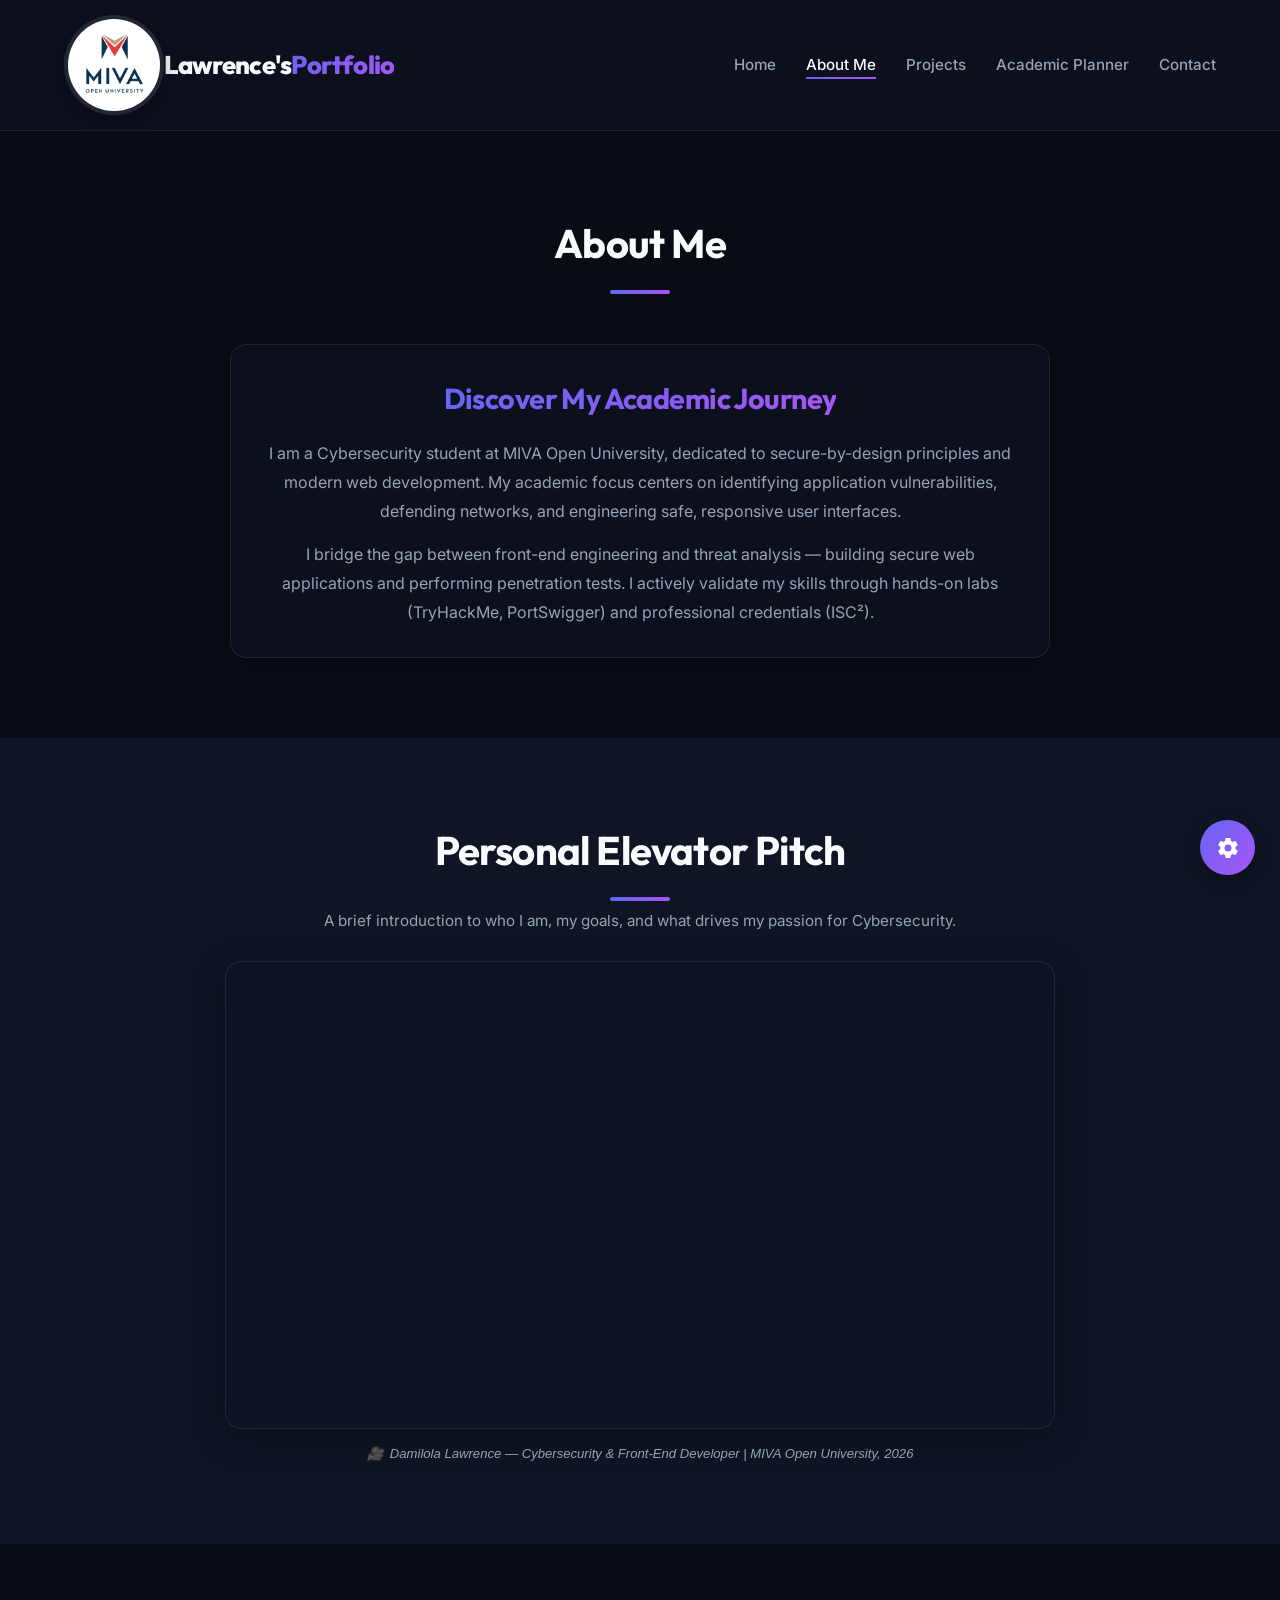
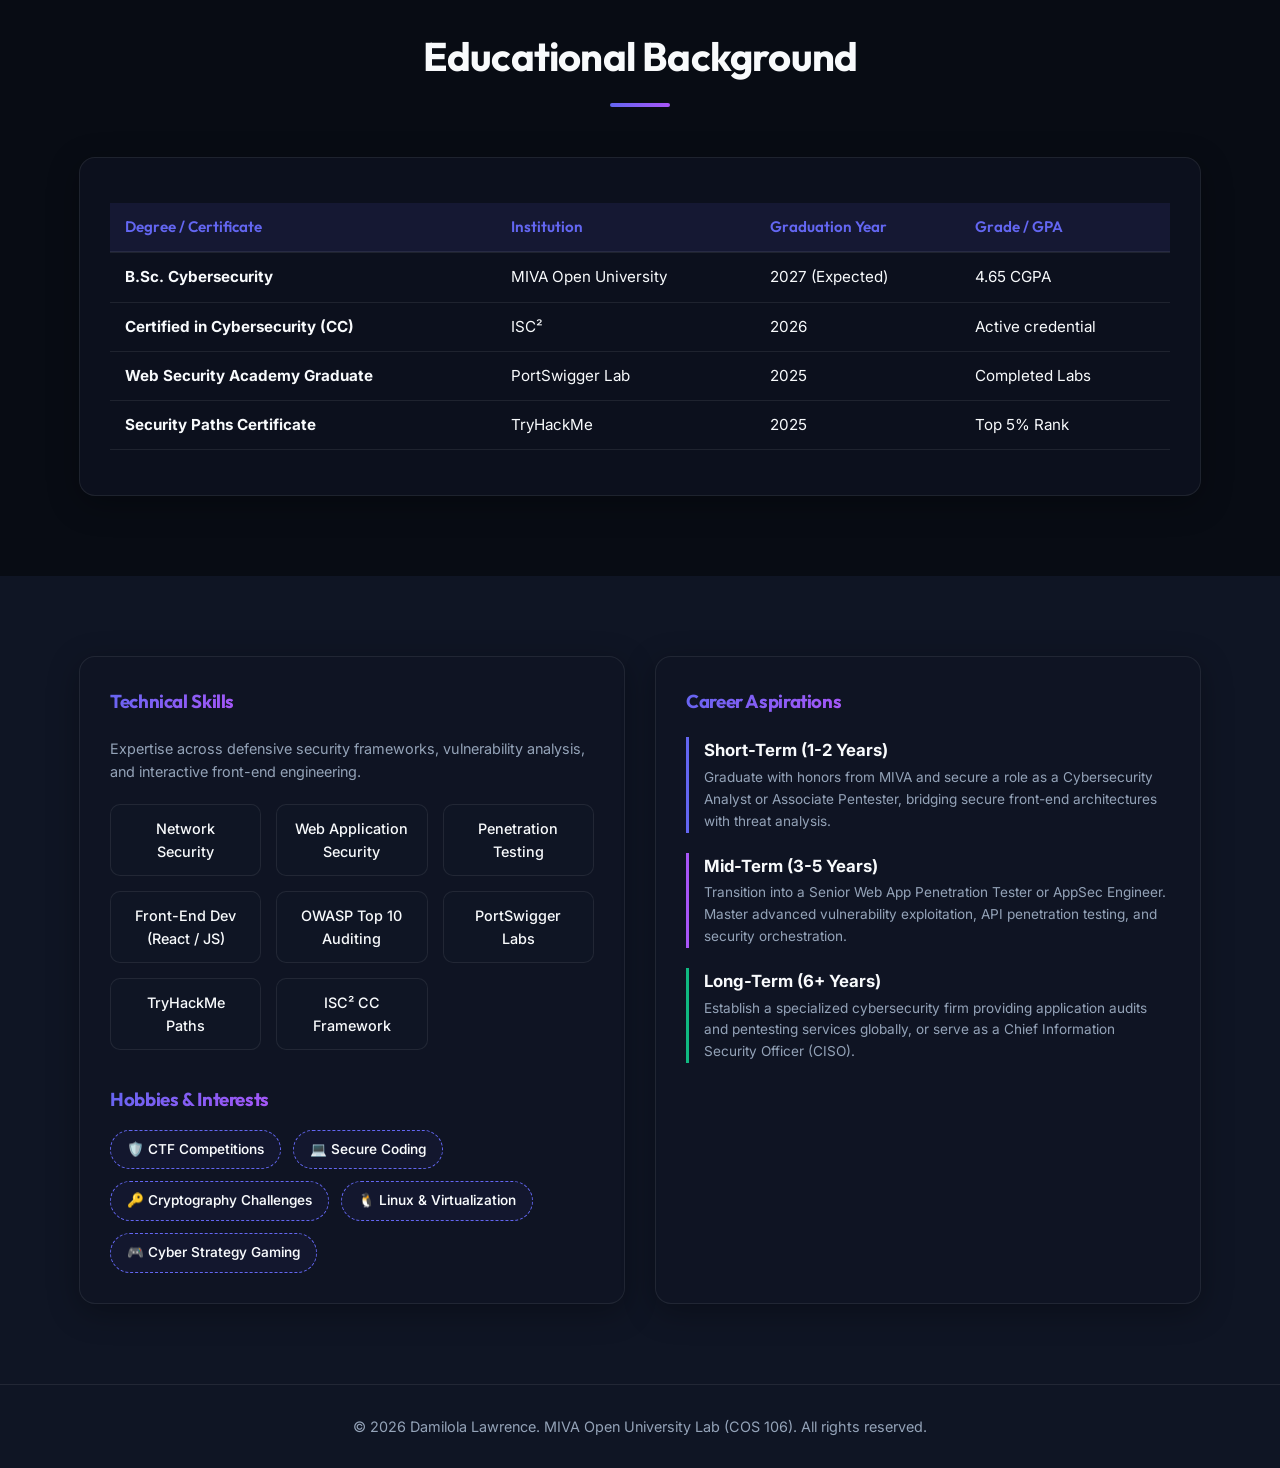
==== commit 3a6c5735: "Initail commit" ====
--- a/about.html
+++ b/about.html
@@ -3,9 +3,9 @@
 <head>
   <meta charset="UTF-8">
   <meta name="viewport" content="width=device-width, initial-scale=1.0">
-  <meta name="description" content="Learn more about Alex Johnson's educational background, technical skills, career aspirations, and view the elevator pitch video.">
+  <meta name="description" content="Learn more about Damilola Lawrence's educational background, cybersecurity skills, career aspirations, and elevator pitch video.">
   <meta name="referrer" content="strict-origin-when-cross-origin">
-  <title>About Me | Academic Portfolio</title>
+  <title>About Me | Damilola Lawrence Portfolio</title>
   <link rel="stylesheet" href="css/style.css">
 </head>
 <body>
@@ -13,7 +13,9 @@
   <!-- Sticky Navbar -->
   <header>
     <div class="container nav-container">
-      <a href="index.html" class="logo" id="nav-logo">Student<span class="gradient-text">Portfolio</span></a>
+      <a href="index.html" class="logo" id="nav-logo"><img src="assets/logo.png" class="logo-image" id="nav-logo-image">
+       Lawrence's
+        <span class="gradient-text">Portfolio</span></a>
       <nav>
         <ul class="nav-links" id="navbar-links">
           <li><a href="index.html">Home</a></li>
@@ -31,64 +33,64 @@
     </div>
   </header>
 
-  <!-- About Hero Section -->
+  <!-- About Hero Section: Full-width bio -->
   <section class="section" id="about-hero-section">
     <div class="container">
       <h2 class="section-title">About Me</h2>
-      <div class="grid-2">
-        <div class="about-intro-text" id="about-intro-bio">
-          <h3 class="gradient-text" style="font-size: 1.8rem; margin-bottom: 15px;">Discover My Academic Journey</h3>
-          <p style="color: var(--text-secondary); margin-bottom: 15px; line-height: 1.8;">
-            I am a Computer Science student at MIVA Open University, specializing in Cloud Architecture and Front-end Development. My mission is to build highly accessible, performant, and intelligent software that bridges the gap between technology and education.
-          </p>
-          <p style="color: var(--text-secondary); line-height: 1.8;">
-            I participate in technology challenges, build custom web tools, and take professional certifications to enhance my academic learning. In my spare time, I publish code tutorials, mentor peers, and volunteer at local tech meetups.
-          </p>
+      <div class="glass-card" style="max-width: 820px; margin: 0 auto; text-align: center;">
+        <h3 class="gradient-text" style="font-size: 1.8rem; margin-bottom: 18px;">Discover My Academic Journey</h3>
+        <p style="color: var(--text-secondary); margin-bottom: 15px; line-height: 1.8;">
+          I am a Cybersecurity student at MIVA Open University, dedicated to secure-by-design principles and modern web development. My academic focus centers on identifying application vulnerabilities, defending networks, and engineering safe, responsive user interfaces.
+        </p>
+        <p style="color: var(--text-secondary); line-height: 1.8;">
+          I bridge the gap between front-end engineering and threat analysis — building secure web applications and performing penetration tests. I actively validate my skills through hands-on labs (TryHackMe, PortSwigger) and professional credentials (ISC²).
+        </p>
+      </div>
+    </div>
+  </section>
+
+  <!-- Personal Elevator Pitch Video — standalone centred section (mirrors Google Sites layout) -->
+  <section class="section" id="elevator-pitch-section" style="background-color: var(--bg-secondary);">
+    <div class="container" style="max-width: 860px;">
+
+      <!-- Section heading, centred -->
+      <div style="text-align: center; margin-bottom: 28px;">
+        <h2 class="section-title" style="margin-bottom: 8px;">Personal Elevator Pitch</h2>
+        <p style="color: var(--text-secondary); font-size: 0.95rem;">
+          A brief introduction to who I am, my goals, and what drives my passion for Cybersecurity.
+        </p>
+      </div>
+
+      <!-- Video card — full-width 16:9 responsive iframe, glassmorphic border -->
+      <div class="glass-card" id="pitch-video-card" style="padding: 0; overflow: hidden; border-radius: var(--radius-lg);">
+        <div id="video-player-container" style="position: relative; width: 100%; padding-bottom: 56.25%; height: 0; overflow: hidden;">
+          <!--
+            YouTube embed: sharing link https://youtu.be/R84VVxa68bw
+            converted to embed URL: https://www.youtube.com/embed/R84VVxa68bw
+            To swap this video, replace 'R84VVxa68bw' in the src below with your new YouTube video ID.
+          -->
+          <iframe
+            src="https://www.youtube.com/embed/R84VVxa68bw"
+            title="Personal Elevator Pitch — Damilola Lawrence"
+            frameborder="0"
+            allow="accelerometer; autoplay; clipboard-write; encrypted-media; gyroscope; picture-in-picture; web-share"
+            referrerpolicy="strict-origin-when-cross-origin"
+            allowfullscreen
+            style="position: absolute; top: 0; left: 0; width: 100%; height: 100%; border: none;">
+          </iframe>
         </div>
-
-        <!-- Custom HTML5 Elevator Pitch Video -->
-        <div class="video-section" id="pitch-video-wrapper">
-          <div class="video-container" id="video-player-container" style="aspect-ratio: 16 / 9;">
-            
-            <!-- YouTube Video Embed (Active)
-                 The sharing link 'https://youtu.be/R84VVxa68bw?feature=shared' is converted to embed format: 'https://www.youtube-nocookie.com/embed/R84VVxa68bw' -->
-            <iframe width="660" height="370" src="https://www.youtube.com/embed/R84VVxa68bw" title="My Elevator pitch video" frameborder="0" allow="accelerometer; autoplay; clipboard-write; encrypted-media; gyroscope; picture-in-picture; web-share" referrerpolicy="strict-origin-when-cross-origin" allowfullscreen></iframe>
-
-            <!-- OPTION 2: HTML5 Video Player (Commented Out)
-                 Uncomment the video tag and the custom-controls below, and remove/comment out the iframe above 
-                 if you want to play a direct video file (e.g. assets/video.mp4) instead of YouTube.
-            <video id="elevator-pitch-video" poster="https://images.unsplash.com/photo-1516321318423-f06f85e504b3?w=800&auto=format&fit=crop&q=80" playsinline style="width: 100%; height: 100%; object-fit: cover;">
-              <source src="assets/video.mp4" type="video/mp4">
-              Your browser does not support the video tag.
-            </video> 
-            <div class="custom-video-controls" id="custom-controls">
-              <button class="video-control-btn" id="video-play-btn" title="Play">
-                <svg viewBox="0 0 24 24" width="24" height="24" fill="currentColor">
-                  <path d="M8,5.14V19.14L19,12.14L8,5.14Z"/>
-                </svg>
-              </button>
-              <div class="video-slider" id="video-progress-bar">
-                <div class="video-progress" id="video-progress-fill"></div>
-              </div>
-              <button class="video-control-btn" id="video-mute-btn" title="Mute">
-                <svg viewBox="0 0 24 24" width="24" height="24" fill="currentColor">
-                  <path d="M14,3.23V5.29C16.89,6.15 19,8.83 19,12C19,15.17 16.89,17.85 14,18.71V20.77C18.07,19.86 21,16.28 21,12C21,7.72 18.07,4.14 14,3.23M16.5,12C16.5,10.23 15.5,8.71 14,7.97V16C15.5,15.29 16.5,13.77 16.5,12M3,9V15H7L12,20V4L7,9H3Z"/>
-                </svg>
-              </button>
-              <span id="video-time-display" style="font-size: 0.75rem; color: #fff; font-family: monospace;">0:00 / 0:15</span>
-            </div>
-            -->
-          </div>
-          <p style="font-size: 0.8rem; color: var(--text-secondary); text-align: center; margin-top: 10px; font-weight: 550;">
-            🎥 Elevator Pitch Video (Play to Watch)
-          </p>
-        </div>
-      </div>
+      </div>
+
+      <!-- Caption below video (mirrors Google Sites style) -->
+      <p style="text-align: center; margin-top: 14px; font-size: 0.82rem; color: var(--text-secondary); font-style: italic;">
+        🎥 &nbsp;Damilola Lawrence — Cybersecurity &amp; Front-End Developer | MIVA Open University, 2026
+      </p>
+
     </div>
   </section>
 
   <!-- Educational Background Table -->
-  <section class="section" style="background-color: var(--bg-secondary);" id="education-section">
+  <section class="section" id="education-section">
     <div class="container">
       <h2 class="section-title">Educational Background</h2>
       <div class="glass-card table-responsive" id="education-table-card">
@@ -103,22 +105,28 @@
           </thead>
           <tbody>
             <tr>
-              <td><strong>B.Sc. Computer Science</strong></td>
+              <td><strong>B.Sc. Cybersecurity</strong></td>
               <td>MIVA Open University</td>
               <td>2027 (Expected)</td>
-              <td>3.85 / 4.00 CGPA</td>
-            </tr>
-            <tr>
-              <td>Associate Degree in IT</td>
-              <td>City Technical College</td>
-              <td>2024</td>
-              <td>Distinction (3.91 GPA)</td>
-            </tr>
-            <tr>
-              <td>High School Diploma</td>
-              <td>Oakridge Academy</td>
-              <td>2022</td>
-              <td>Straight A's (4.00 GPA)</td>
+              <td>4.65 CGPA</td>
+            </tr>
+            <tr>
+              <td><strong>Certified in Cybersecurity (CC)</strong></td>
+              <td>ISC²</td>
+              <td>2026</td>
+              <td>Active credential</td>
+            </tr>
+            <tr>
+              <td><strong>Web Security Academy Graduate</strong></td>
+              <td>PortSwigger Lab</td>
+              <td>2025</td>
+              <td>Completed Labs</td>
+            </tr>
+            <tr>
+              <td><strong>Security Paths Certificate</strong></td>
+              <td>TryHackMe</td>
+              <td>2025</td>
+              <td>Top 5% Rank</td>
             </tr>
           </tbody>
         </table>
@@ -127,33 +135,33 @@
   </section>
 
   <!-- Skills, Hobbies and Aspirations -->
-  <section class="section" id="skills-aspirations-section">
+  <section class="section" style="background-color: var(--bg-secondary);" id="skills-aspirations-section">
     <div class="container grid-2">
-      
+
       <!-- Tech Skills & Hobbies -->
       <div class="glass-card" id="tech-skills-card">
         <h3 class="gradient-text" style="margin-bottom: 20px;">Technical Skills</h3>
         <p style="color: var(--text-secondary); font-size: 0.9rem; margin-bottom: 15px;">
-          Proficiency across programming languages, web engineering patterns, and cloud operations.
+          Expertise across defensive security frameworks, vulnerability analysis, and interactive front-end engineering.
         </p>
         <div class="skills-grid" id="skills-pills-list">
-          <div class="skill-pill">HTML5 / CSS3</div>
-          <div class="skill-pill">JavaScript (ES6+)</div>
-          <div class="skill-pill">React / Next.js</div>
-          <div class="skill-pill">Python (Django)</div>
-          <div class="skill-pill">SQL & MongoDB</div>
-          <div class="skill-pill">Git & GitHub</div>
-          <div class="skill-pill">AWS Cloud</div>
-          <div class="skill-pill">Docker & CI/CD</div>
+          <div class="skill-pill">Network Security</div>
+          <div class="skill-pill">Web Application Security</div>
+          <div class="skill-pill">Penetration Testing</div>
+          <div class="skill-pill">Front-End Dev (React / JS)</div>
+          <div class="skill-pill">OWASP Top 10 Auditing</div>
+          <div class="skill-pill">PortSwigger Labs</div>
+          <div class="skill-pill">TryHackMe Paths</div>
+          <div class="skill-pill">ISC² CC Framework</div>
         </div>
 
-        <h3 class="gradient-text" style="margin-top: 35px; margin-bottom: 15px;">Hobbies & Interests</h3>
+        <h3 class="gradient-text" style="margin-top: 35px; margin-bottom: 15px;">Hobbies &amp; Interests</h3>
         <div class="hobbies-list" id="hobbies-tags-list">
-          <div class="hobby-tag">💻 Open Source Coding</div>
-          <div class="hobby-tag">📚 Technical Writing</div>
-          <div class="hobby-tag">🎧 Tech Podcasting</div>
-          <div class="hobby-tag">✈️ Traveling & Hiking</div>
-          <div class="hobby-tag">🎮 Strategy Gaming</div>
+          <div class="hobby-tag">🛡️ CTF Competitions</div>
+          <div class="hobby-tag">💻 Secure Coding</div>
+          <div class="hobby-tag">🔑 Cryptography Challenges</div>
+          <div class="hobby-tag">🐧 Linux &amp; Virtualization</div>
+          <div class="hobby-tag">🎮 Cyber Strategy Gaming</div>
         </div>
       </div>
 
@@ -164,19 +172,19 @@
           <li style="border-left: 3px solid var(--accent-color); padding-left: 15px; position: relative;">
             <strong style="display: block; font-size: 1.05rem;">Short-Term (1-2 Years)</strong>
             <span style="font-size: 0.85rem; color: var(--text-secondary); display: block; margin-top: 3px;">
-              Graduate with honors in Computer Science and secure a position as a Full-Stack Software Engineer, contributing to scalable web applications.
+              Graduate with honors from MIVA and secure a role as a Cybersecurity Analyst or Associate Pentester, bridging secure front-end architectures with threat analysis.
             </span>
           </li>
           <li style="border-left: 3px solid var(--accent-secondary); padding-left: 15px; position: relative;">
             <strong style="display: block; font-size: 1.05rem;">Mid-Term (3-5 Years)</strong>
             <span style="font-size: 0.85rem; color: var(--text-secondary); display: block; margin-top: 3px;">
-              Transition into a Senior Engineer or Cloud Architect role. Master cloud architectures (AWS/Azure) and DevOps pipelines, leading engineering teams to build resilient products.
+              Transition into a Senior Web App Penetration Tester or AppSec Engineer. Master advanced vulnerability exploitation, API penetration testing, and security orchestration.
             </span>
           </li>
           <li style="border-left: 3px solid var(--success-color); padding-left: 15px; position: relative;">
             <strong style="display: block; font-size: 1.05rem;">Long-Term (6+ Years)</strong>
             <span style="font-size: 0.85rem; color: var(--text-secondary); display: block; margin-top: 3px;">
-              Establish a technology consultancy or launch a SaaS startup addressing educational accessibility and AI integration in developing educational systems.
+              Establish a specialized cybersecurity firm providing application audits and pentesting services globally, or serve as a Chief Information Security Officer (CISO).
             </span>
           </li>
         </ul>
@@ -186,83 +194,13 @@
   </section>
 
   <!-- Footer -->
-   <footer>
+  <footer>
     <div class="container">
-      <p>&copy; 2026 Damiola Lawrence. MIVA Open University Lab (COS 106). All rights reserved.</p>
+      <p>&copy; 2026 Damilola Lawrence. MIVA Open University Lab (COS 106). All rights reserved.</p>
     </div>
   </footer>
 
   <script src="js/main.js"></script>
-  
-  <!-- Local Custom Video Binding Script -->
-  <script>
-    // Bind Custom Video Controls for elevator pitch
-    document.addEventListener('DOMContentLoaded', () => {
-      const video = document.getElementById('elevator-pitch-video');
-      const playBtn = document.getElementById('video-play-btn');
-      const muteBtn = document.getElementById('video-mute-btn');
-      const progressBar = document.getElementById('video-progress-bar');
-      const progressFill = document.getElementById('video-progress-fill');
-      const timeDisplay = document.getElementById('video-time-display');
-
-      if (!video) return;
-
-      playBtn.addEventListener('click', () => {
-        if (video.paused) {
-          video.play();
-          playBtn.innerHTML = `
-            <svg viewBox="0 0 24 24" width="24" height="24" fill="currentColor">
-              <path d="M14,19H18V5H14M6,19H10V5H6V19Z"/>
-            </svg>
-          `;
-        } else {
-          video.pause();
-          playBtn.innerHTML = `
-            <svg viewBox="0 0 24 24" width="24" height="24" fill="currentColor">
-              <path d="M8,5.14V19.14L19,12.14L8,5.14Z"/>
-            </svg>
-          `;
-        }
-      });
-
-      muteBtn.addEventListener('click', () => {
-        video.muted = !video.muted;
-        if (video.muted) {
-          muteBtn.innerHTML = `
-            <svg viewBox="0 0 24 24" width="24" height="24" fill="currentColor">
-              <path d="M12,4L9.91,6.09L12,8.18M19,12C19,11.1 18.82,10.24 18.5,9.46L19.97,8C20.63,9.19 21,10.55 21,12C21,16.28 18.07,19.86 14,20.77V18.71C16.89,17.85 19,15.17 19,12M4.27,3L3,4.27L7.73,9H3V15H7L12,20V13.27L16.25,17.5C15.58,18 14.82,18.4 14,18.7V20.76C15.38,20.44 16.63,19.78 17.68,18.94L20,21.27L21.27,20L4.27,3M12,4L9.91,6.09L12,8.18V4M16.5,12C16.5,11.38 16.32,10.82 16,10.32L17.5,11.82C17.5,11.88 17.5,11.94 17.5,12A3.5,3.5 0 0,1 14,15.5V17.5A5.5,5.5 0 0,0 19.5,12Z"/>
-            </svg>
-          `;
-        } else {
-          muteBtn.innerHTML = `
-            <svg viewBox="0 0 24 24" width="24" height="24" fill="currentColor">
-              <path d="M14,3.23V5.29C16.89,6.15 19,8.83 19,12C19,15.17 16.89,17.85 14,18.71V20.77C18.07,19.86 21,16.28 21,12C21,7.72 18.07,4.14 14,3.23M16.5,12C16.5,10.23 15.5,8.71 14,7.97V16C15.5,15.29 16.5,13.77 16.5,12M3,9V15H7L12,20V4L7,9H3Z"/>
-            </svg>
-          `;
-        }
-      });
-
-      // Update progress bar
-      video.addEventListener('timeupdate', () => {
-        const percent = (video.currentTime / video.duration) * 100;
-        progressFill.style.width = `${percent}%`;
-        
-        // Format time
-        const curMins = Math.floor(video.currentTime / 60);
-        const curSecs = Math.floor(video.currentTime % 60).toString().padStart(2, '0');
-        const durMins = Math.floor(video.duration || 0 / 60);
-        const durSecs = Math.floor(video.duration || 0 % 60).toString().padStart(2, '0');
-        
-        timeDisplay.innerText = `${curMins}:${curSecs} / ${durMins}:${durSecs}`;
-      });
-
-      // Seek progress
-      progressBar.addEventListener('click', (e) => {
-        const rect = progressBar.getBoundingClientRect();
-        const pos = (e.clientX - rect.left) / rect.width;
-        video.currentTime = pos * video.duration;
-      });
-    });
-  </script>
+
 </body>
 </html>
--- a/css/style.css
+++ b/css/style.css
@@ -93,6 +93,7 @@
 
 .gradient-text {
   background: linear-gradient(135deg, var(--accent-color), var(--accent-secondary));
+  background-clip: text;
   -webkit-background-clip: text;
   -webkit-text-fill-color: transparent;
   display: inline-block;
@@ -169,7 +170,25 @@
   padding: 15px 0;
 }
 
+.logo-image {
+  position: relative;
+  width: 100px;
+  height: 100px;
+  border-radius: 50%;
+  border: 4px solid var(--card-border);
+  background: var(--bg-secondary);
+  overflow: hidden;
+  box-shadow: var(--shadow-card);
+  display: flex;
+  justify-content: center;
+  align-items: center;
+  transition: var(--transition);
+}
+
 .logo {
+  display: flex;
+  justify-content: center;
+  align-items: center;
   font-family: var(--font-title);
   font-size: 1.6rem;
   font-weight: 800;
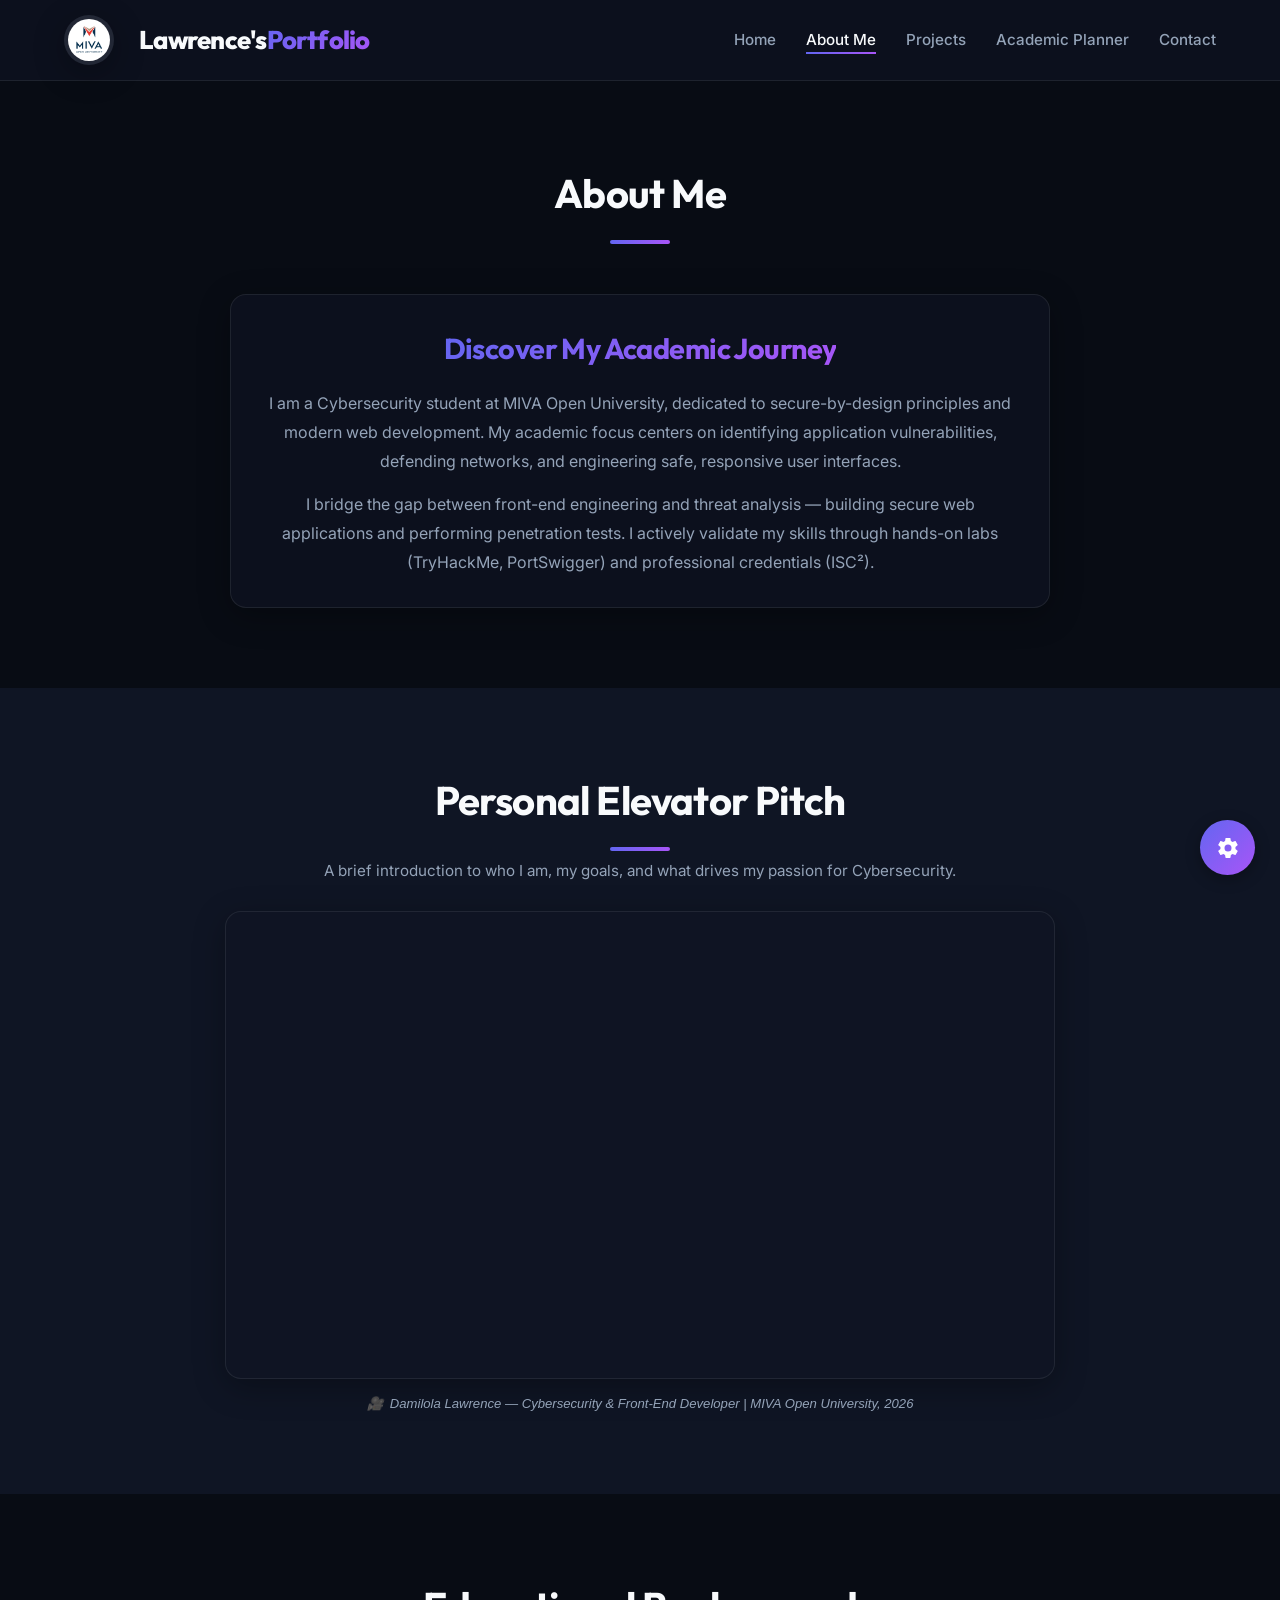
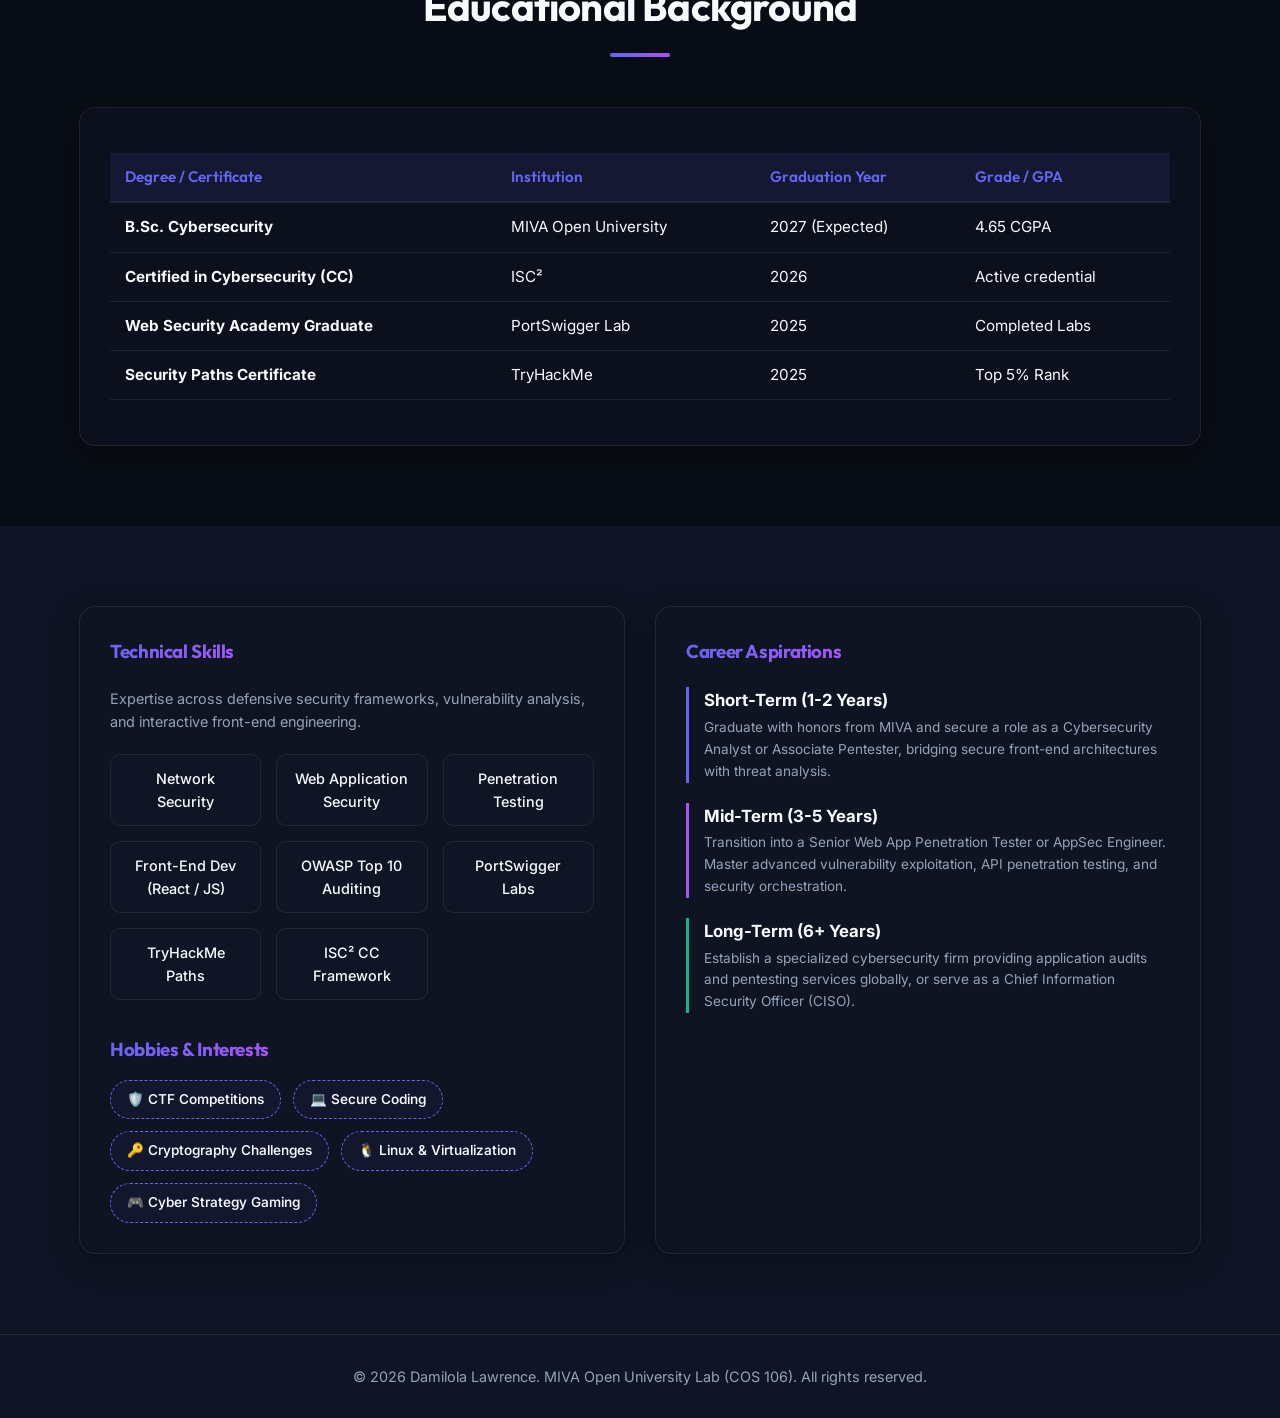
==== commit b1c748f6: "Initail commit" ====
--- a/about.html
+++ b/about.html
@@ -14,7 +14,7 @@
   <header>
     <div class="container nav-container">
       <a href="index.html" class="logo" id="nav-logo"><img src="assets/logo.png" class="logo-image" id="nav-logo-image">
-       Lawrence's
+               <h3 class="space">...</h3>Lawrence's
         <span class="gradient-text">Portfolio</span></a>
       <nav>
         <ul class="nav-links" id="navbar-links">
--- a/css/style.css
+++ b/css/style.css
@@ -170,10 +170,14 @@
   padding: 15px 0;
 }
 
+.space{
+  opacity: 0;
+}
+
 .logo-image {
   position: relative;
-  width: 100px;
-  height: 100px;
+  width: 50px;
+  height: 50px;
   border-radius: 50%;
   border: 4px solid var(--card-border);
   background: var(--bg-secondary);
